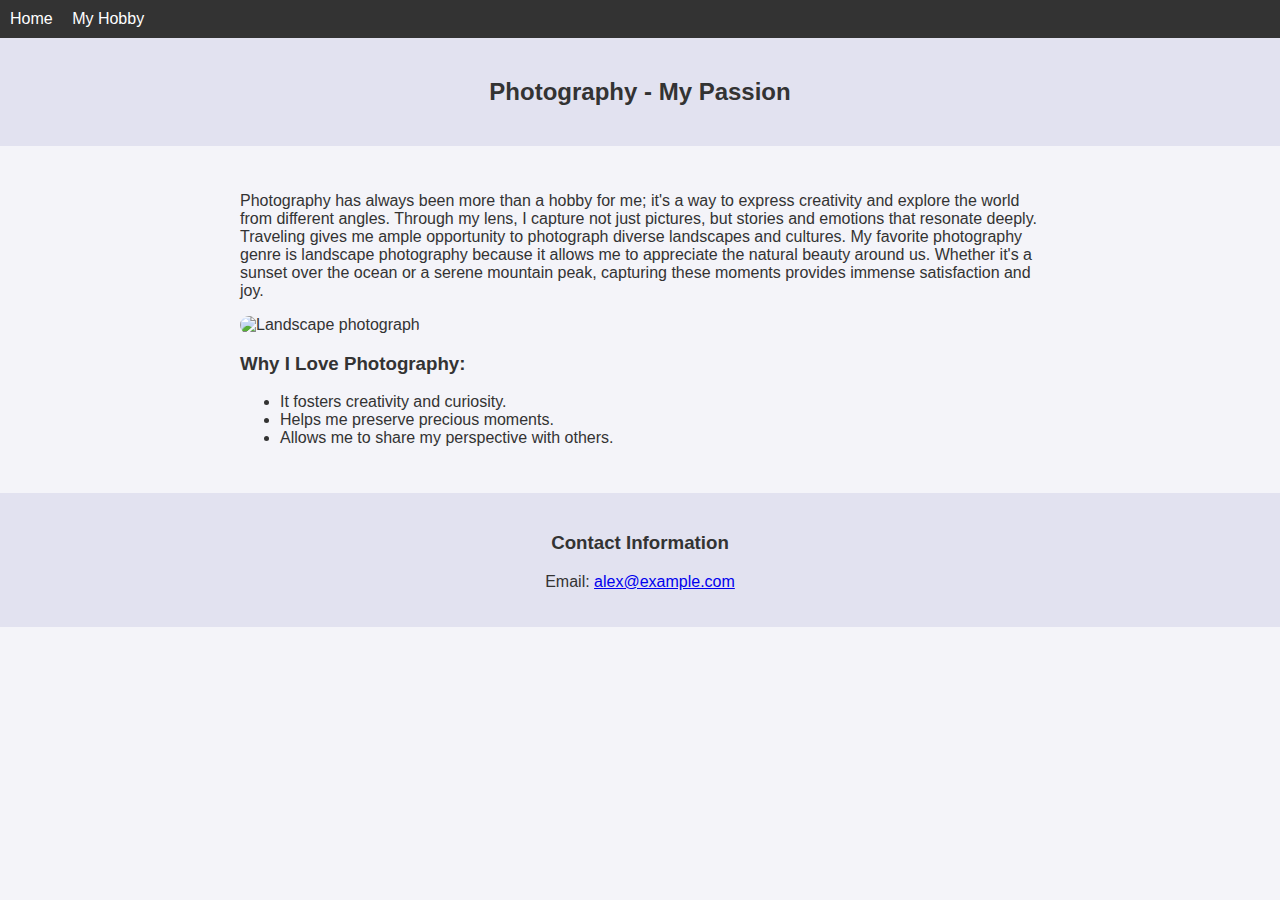
==== hobby.html @ d176dffc "separate" ====
<!-- hobby.html -->
<!DOCTYPE html>
<html lang="en">
<head>
    <meta charset="UTF-8">
    <meta name="viewport" content="width=device-width, initial-scale=1.0">
    <title>My Hobby</title>
    <link rel="stylesheet" href="styles.css">
</head>
<body>
    <nav>
        <a href="index.html">Home</a>
        <a href="hobby.html">My Hobby</a>
    </nav>
    <header>
        <h2>Photography - My Passion</h2>
    </header>
    <section>
        <p>Photography has always been more than a hobby for me; it's a way to express creativity and explore the world from different angles. Through my lens, I capture not just pictures, but stories and emotions that resonate deeply. Traveling gives me ample opportunity to photograph diverse landscapes and cultures. My favorite photography genre is landscape photography because it allows me to appreciate the natural beauty around us. Whether it's a sunset over the ocean or a serene mountain peak, capturing these moments provides immense satisfaction and joy.</p>
        <img src="landscape.jpg" alt="Landscape photograph">
        <h3>Why I Love Photography:</h3>
        <ul>
            <li>It fosters creativity and curiosity.</li>
            <li>Helps me preserve precious moments.</li>
            <li>Allows me to share my perspective with others.</li>
        </ul>
    </section>
    <footer>
        <h3>Contact Information</h3>
        <p>Email: <a href="xiong.yinz@northeastern.edu">alex@example.com</a></p>
    </footer>
</body>
</html>
---- styles.css ----
/* styles.css */
body {
    font-family: 'Segoe UI', Tahoma, Geneva, Verdana, sans-serif;
    background-color: #f4f4f9;
    color: #333;
    margin: 0;
    padding: 0;
}
nav {
    background-color: #333;
    padding: 10px;
}
nav a {
    color: #fff;
    margin-right: 15px;
    text-decoration: none;
}
header, footer {
    padding: 20px;
    background-color: #e2e2f0;
    text-align: center;
}
section {
    padding: 20px;
    margin: 10px auto;
    max-width: 800px;
}
img {
    max-width: 100%;
    height: auto;
    border-radius: 10px;
}
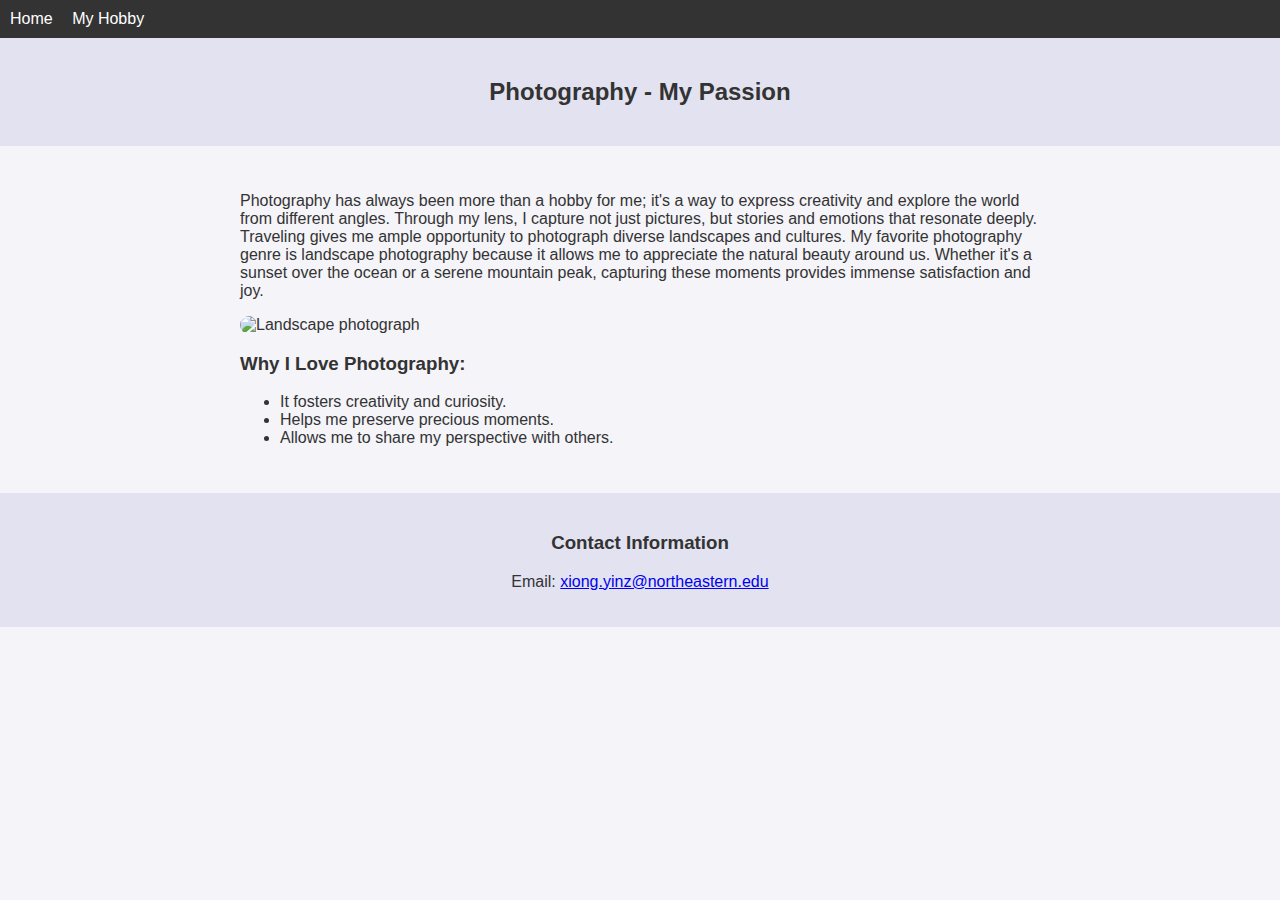
==== commit 25505952: "email" ====
--- a/hobby.html
+++ b/hobby.html
@@ -27,7 +27,7 @@
     </section>
     <footer>
         <h3>Contact Information</h3>
-        <p>Email: <a href="xiong.yinz@northeastern.edu">alex@example.com</a></p>
+        <p>Email: <a href="xiong.yinz@northeastern.edu">xiong.yinz@northeastern.edu</a></p>
     </footer>
 </body>
 </html>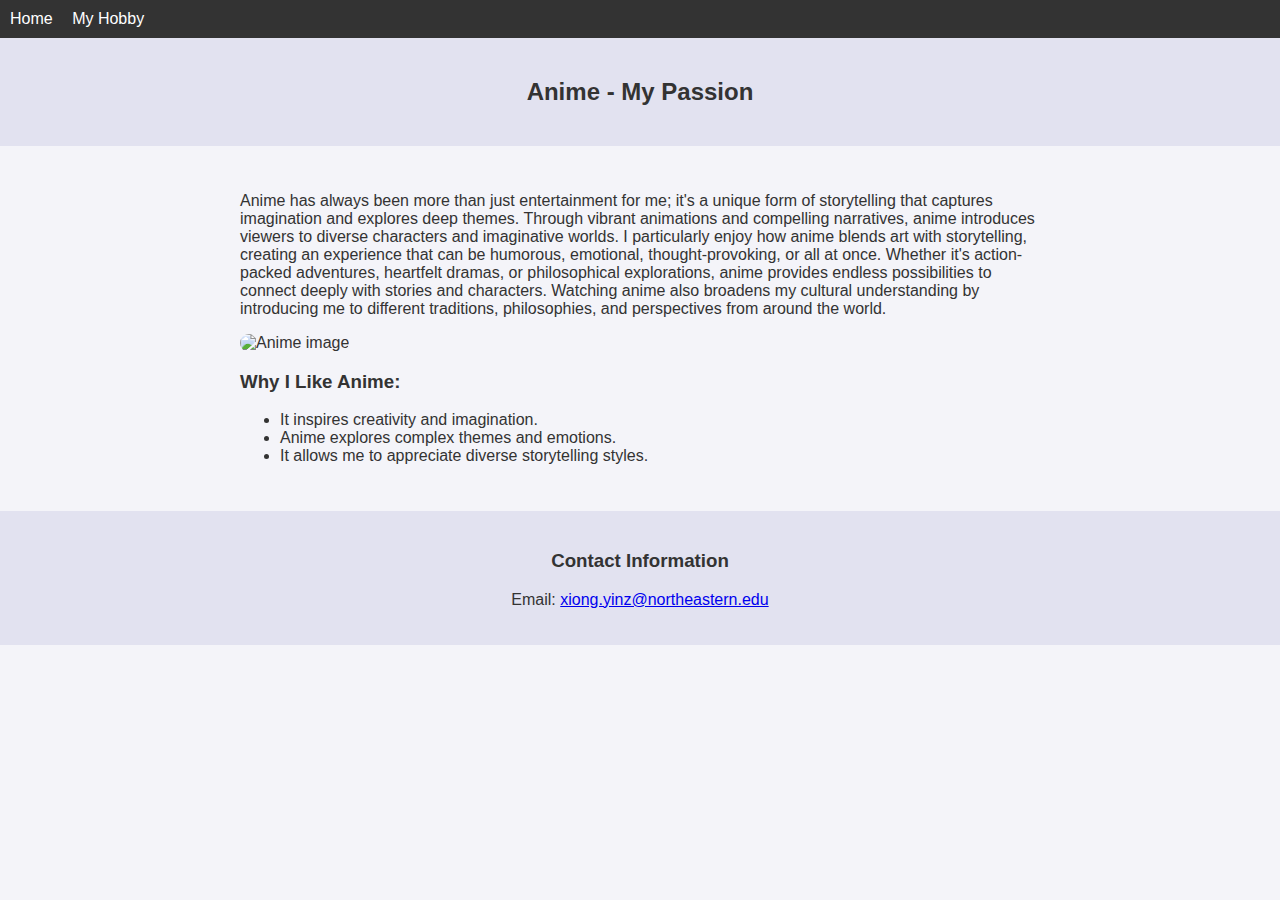
==== commit 10d3186e: "hobby changed" ====
--- a/hobby.html
+++ b/hobby.html
@@ -13,21 +13,21 @@
         <a href="hobby.html">My Hobby</a>
     </nav>
     <header>
-        <h2>Photography - My Passion</h2>
+        <h2>Anime - My Passion</h2>
     </header>
     <section>
-        <p>Photography has always been more than a hobby for me; it's a way to express creativity and explore the world from different angles. Through my lens, I capture not just pictures, but stories and emotions that resonate deeply. Traveling gives me ample opportunity to photograph diverse landscapes and cultures. My favorite photography genre is landscape photography because it allows me to appreciate the natural beauty around us. Whether it's a sunset over the ocean or a serene mountain peak, capturing these moments provides immense satisfaction and joy.</p>
-        <img src="landscape.jpg" alt="Landscape photograph">
-        <h3>Why I Love Photography:</h3>
+        <p>Anime has always been more than just entertainment for me; it's a unique form of storytelling that captures imagination and explores deep themes. Through vibrant animations and compelling narratives, anime introduces viewers to diverse characters and imaginative worlds. I particularly enjoy how anime blends art with storytelling, creating an experience that can be humorous, emotional, thought-provoking, or all at once. Whether it's action-packed adventures, heartfelt dramas, or philosophical explorations, anime provides endless possibilities to connect deeply with stories and characters. Watching anime also broadens my cultural understanding by introducing me to different traditions, philosophies, and perspectives from around the world.</p>
+        <img src="anime.jpg" alt="Anime image">
+        <h3>Why I Like Anime:</h3>
         <ul>
-            <li>It fosters creativity and curiosity.</li>
-            <li>Helps me preserve precious moments.</li>
-            <li>Allows me to share my perspective with others.</li>
+            <li>It inspires creativity and imagination.</li>
+            <li>Anime explores complex themes and emotions.</li>
+            <li>It allows me to appreciate diverse storytelling styles.</li>
         </ul>
     </section>
     <footer>
         <h3>Contact Information</h3>
-        <p>Email: <a href="xiong.yinz@northeastern.edu">xiong.yinz@northeastern.edu</a></p>
+        <p>Email: <a href="mailto:xiong.yinz@northeastern.edu">xiong.yinz@northeastern.edu</a></p>
     </footer>
 </body>
-</html>+</html>
